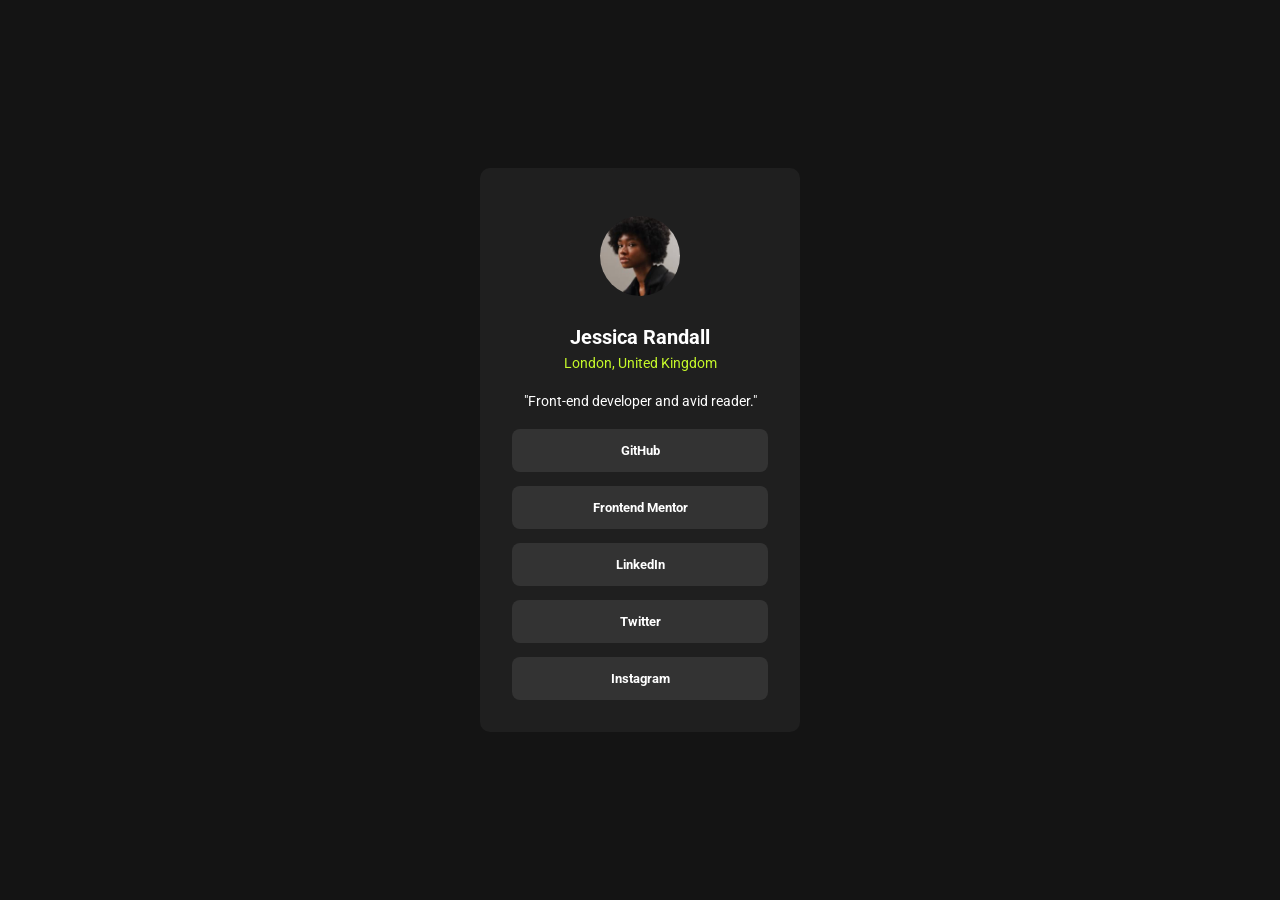
==== index.html @ 14c76113 "first commit" ====
<!DOCTYPE html>
<html lang="en">
<head>
  <meta charset="UTF-8">
  <meta name="viewport" content="width=device-width, initial-scale=1.0"> <!-- displays site properly based on user's device -->

  <link rel="icon" type="image/png" sizes="32x32" href="./assets/images/favicon-32x32.png">
  <link rel="stylesheet" href="style.css">
  
  <title>Frontend Mentor | Social links profile</title>
<style>
@import url('https://fonts.googleapis.com/css2?family=Montserrat:ital,wght@0,100..900;1,100..900&family=Poppins:ital,wght@0,100;0,200;0,300;0,400;0,500;0,600;0,700;0,800;0,900;1,100;1,200;1,300;1,400;1,500;1,600;1,700;1,800;1,900&family=Quicksand:wght@300..700&family=Roboto:ital,wght@0,100..900;1,100..900&display=swap');
</style>
 
</head>
<body>
   <div class="container">
    <img src="assets/images/img1.jpeg" alt="Jessica Randall">
    <div class="text_content_one">
      <h1>Jessica Randall</h1>
      <p>London, United Kingdom</p>
    </div>
    <div class="text_content_two">
      <p>"Front-end developer and avid reader."</p>
    </div>
    <div class="button_content">
      <button>GitHub</button>
      <button>Frontend Mentor</button>
      <button>LinkedIn</button>
      <button>Twitter</button>
      <button>Instagram</button>
    </div>
   </div>
</body>
</html>

 <!-- Feel free to remove these styles or customise in your own stylesheet 👍 --
  <style>
    .attribution { font-size: 0.6875rem; text-align: center; }
    .attribution a { color: hsl(228, 45%, 44%); }
  </style>
  Jessica Randall
  London, United Kingdom
  "Front-end developer and avid reader."

  GitHub
  Frontend Mentor
  LinkedIn
  Twitter
  Instagram
  
  <footer class="attribution">
    Challenge by <a href="https://www.frontendmentor.io?ref=challenge">Frontend Mentor</a>. 
    Coded by <a href="#">Your Name Here</a>.
  </footer>
---- style.css ----
*{
    color: hsl(0, 0%, 100%);
    margin: 0;
    padding: 0;
    font-family: "Roboto", sans-serif;
}

body{
    background-color: hsl(0, 0%, 8%);
    display: flex;
    justify-content: center;
    text-align: center;
    align-items: center;
    max-width: 100%;
    width: 1440px;
    height: 100vh;
        
}

.container{
    background: hsl(0, 0%, 12%);
    max-height: 90%;
    max-width: 90%;
    width: 320px;
    border-radius: 10px;
   
}
img{
    width: 80px;
    height: 80px;
    border-radius: 50%;
    padding: 25px;
    margin-top: 23px;
}

.text_content_one h1{
    font-size: 20px;
    margin-bottom: 6px;

}
.text_content_one p{
    color: hsl(75, 94%, 57%);
    font-size: 14px;
}
.text_content_two{
    font-size: 14px;
    margin-top: 22px;
}
.button_content{
    display: flex;
    flex-direction: column;
    padding: 13px 25px 25px 25px;
    
}
.button_content button{
    background: hsl(0, 0%, 20%);
    padding: 14px;
    border: none;
    border-radius: 8px;
    margin: 7px;
    font-weight: bold;
    transition: all 0.3s ease;
   
}

.button_content button:hover{
    background: hsl(75, 94%, 57%);
    color: hsl(0, 0%, 20%);
    cursor: pointer;
    
}

.button_content button:focus{
    outline: 2px solid hsl(75, 94%, 57%);
    outline-offset: 3px;
}
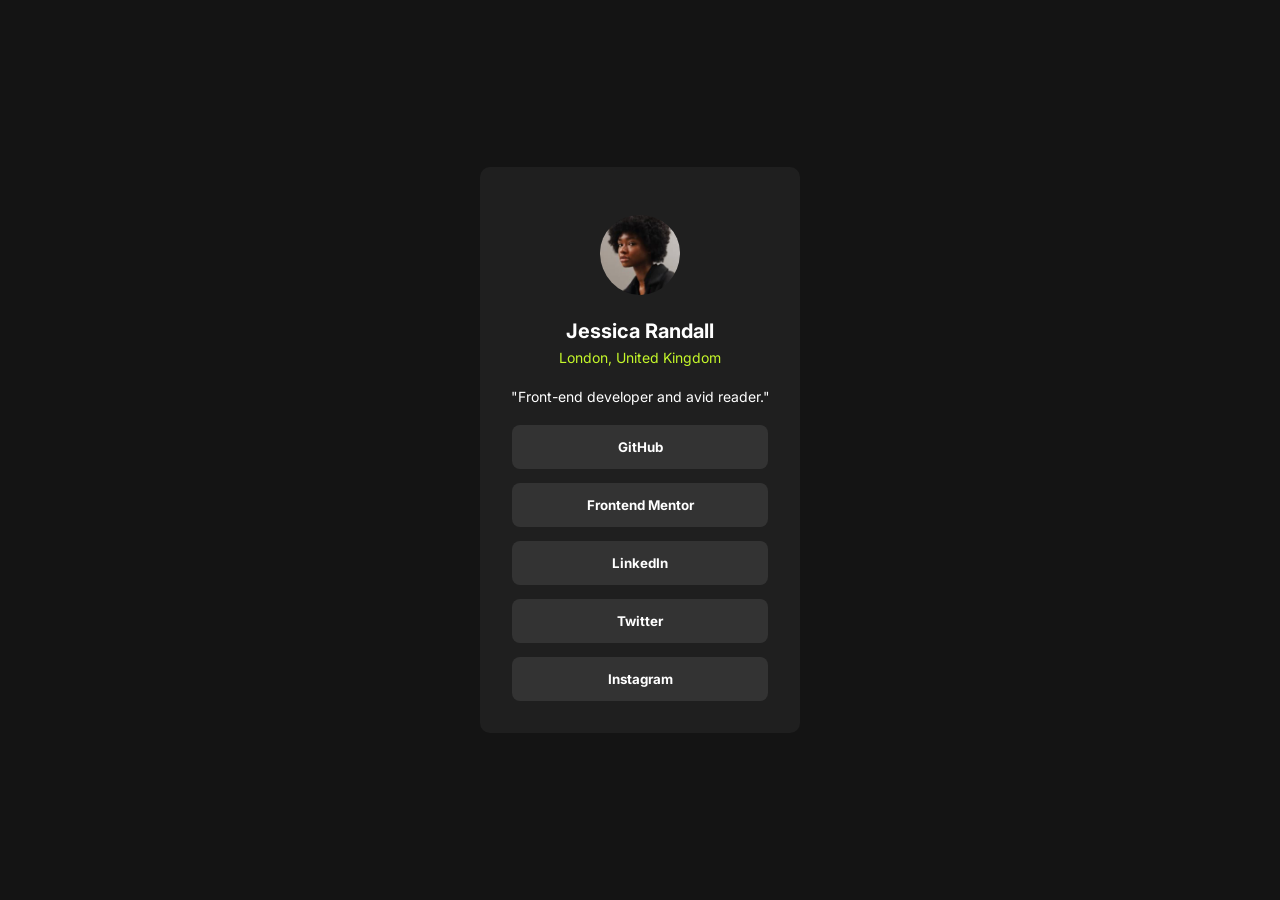
==== commit 082c0fc1: "Frontend mentor submission" ====
--- a/index.html
+++ b/index.html
@@ -9,7 +9,7 @@
   
   <title>Frontend Mentor | Social links profile</title>
 <style>
-@import url('https://fonts.googleapis.com/css2?family=Montserrat:ital,wght@0,100..900;1,100..900&family=Poppins:ital,wght@0,100;0,200;0,300;0,400;0,500;0,600;0,700;0,800;0,900;1,100;1,200;1,300;1,400;1,500;1,600;1,700;1,800;1,900&family=Quicksand:wght@300..700&family=Roboto:ital,wght@0,100..900;1,100..900&display=swap');
+  @import url('https://fonts.googleapis.com/css2?family=Inter:ital,opsz,wght@0,14..32,100..900;1,14..32,100..900&display=swap');
 </style>
  
 </head>
@@ -33,23 +33,3 @@
    </div>
 </body>
 </html>
-
- <!-- Feel free to remove these styles or customise in your own stylesheet 👍 --
-  <style>
-    .attribution { font-size: 0.6875rem; text-align: center; }
-    .attribution a { color: hsl(228, 45%, 44%); }
-  </style>
-  Jessica Randall
-  London, United Kingdom
-  "Front-end developer and avid reader."
-
-  GitHub
-  Frontend Mentor
-  LinkedIn
-  Twitter
-  Instagram
-  
-  <footer class="attribution">
-    Challenge by <a href="https://www.frontendmentor.io?ref=challenge">Frontend Mentor</a>. 
-    Coded by <a href="#">Your Name Here</a>.
-  </footer>
--- a/style.css
+++ b/style.css
@@ -3,7 +3,7 @@
     color: hsl(0, 0%, 100%);
     margin: 0;
     padding: 0;
-    font-family: "Roboto", sans-serif;
+    font-family: "Inter", sans-serif;
 }
 
 body{
@@ -12,16 +12,12 @@
     justify-content: center;
     text-align: center;
     align-items: center;
-    max-width: 100%;
-    width: 1440px;
     height: 100vh;
         
 }
 
 .container{
     background: hsl(0, 0%, 12%);
-    max-height: 90%;
-    max-width: 90%;
     width: 320px;
     border-radius: 10px;
    
@@ -30,7 +26,8 @@
     width: 80px;
     height: 80px;
     border-radius: 50%;
-    padding: 25px;
+    padding-top: 25px;
+    padding-bottom: 20px;
     margin-top: 23px;
 }
 
@@ -60,14 +57,14 @@
     border-radius: 8px;
     margin: 7px;
     font-weight: bold;
-    transition: all 0.3s ease;
-   
+    transition: all 0.3s ease-in;
 }
 
 .button_content button:hover{
     background: hsl(75, 94%, 57%);
     color: hsl(0, 0%, 20%);
     cursor: pointer;
+  
     
 }
 
@@ -75,3 +72,13 @@
     outline: 2px solid hsl(75, 94%, 57%);
     outline-offset: 3px;
 }
+
+@media (hover: hover) {
+    
+.button_content button:hover{
+    background: hsl(75, 94%, 57%);
+    color: hsl(0, 0%, 20%);
+    cursor: pointer;
+    
+}
+}
